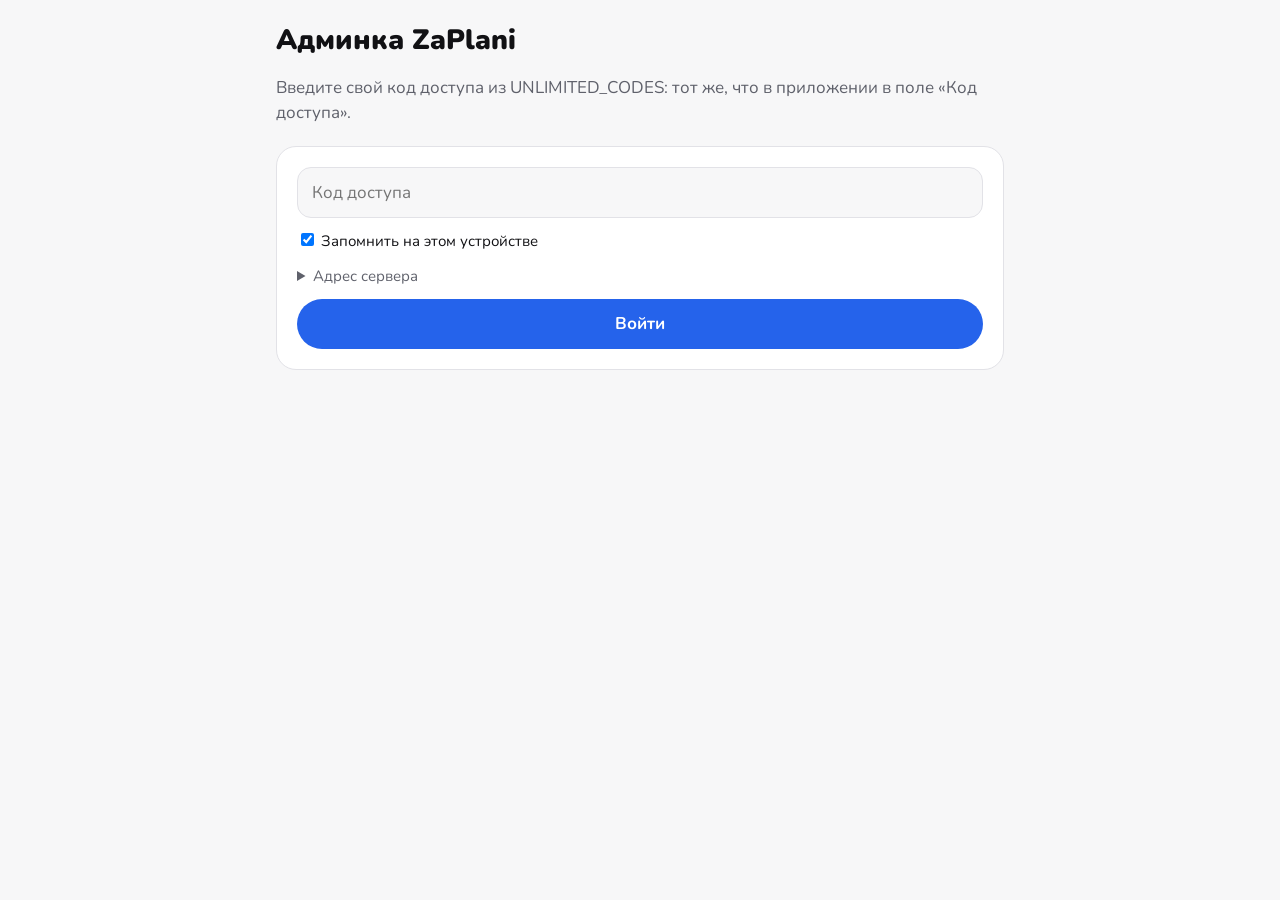
==== admin/index.html @ 8a6d9be2 "ZaPlani landing and admin page (from whenClick/ZaPlani site/, PR #70) Co-Authored-By: Claude Opus 5." ====
<!doctype html>
<html lang="ru">
  <head>
    <meta charset="utf-8" />
    <meta name="viewport" content="width=device-width, initial-scale=1" />
    <meta name="robots" content="noindex" />
    <title>ZaPlani · админка</title>
    <link rel="icon" href="../img/favicon.png" />
    <link rel="apple-touch-icon" href="../img/apple-touch-icon.png" />
    <link rel="stylesheet" href="../style.css" />
    <style>
      main {
        max-width: 760px;
      }
      h1 {
        font-size: 28px;
        font-weight: 900;
      }
      h2 {
        font-size: 20px;
        font-weight: 800;
        margin: 32px 0 12px;
      }
      form {
        display: grid;
        gap: 12px;
        margin-top: 20px;
      }
      input[type='password'],
      input[type='url'] {
        width: 100%;
        font: inherit;
        padding: 12px 14px;
        border-radius: 14px;
        border: 1px solid var(--line);
        background: var(--bg);
        color: var(--fg);
      }
      label {
        font-size: 15px;
      }
      details {
        font-size: 15px;
      }
      .top {
        display: flex;
        align-items: center;
        gap: 8px;
        flex-wrap: wrap;
      }
      .top h1 {
        margin-right: auto;
      }
      .top .button {
        padding: 8px 16px;
        font-size: 15px;
      }
      .tiles {
        display: grid;
        gap: 10px;
        grid-template-columns: repeat(auto-fill, minmax(160px, 1fr));
      }
      .tile {
        background: var(--surface);
        border: 1px solid var(--line);
        border-radius: 16px;
        padding: 14px;
      }
      .tile .label {
        font-size: 14px;
        color: var(--muted);
      }
      .tile .value {
        font-size: 28px;
        font-weight: 900;
        font-variant-numeric: tabular-nums;
      }
      .tile .note {
        font-size: 13px;
        color: var(--muted);
      }
      .meter {
        height: 6px;
        border-radius: 3px;
        background: var(--muted-surface);
        margin-top: 8px;
        overflow: hidden;
      }
      .meter > div {
        height: 100%;
        background: var(--ok);
      }
      .meter.warn > div {
        background: var(--warn);
      }
      .meter.bad > div {
        background: var(--bad);
      }
      .chart {
        display: flex;
        align-items: flex-end;
        gap: 3px;
        height: 120px;
        padding: 12px;
      }
      .chart > div {
        flex: 1;
        min-width: 4px;
        background: var(--accent);
        border-radius: 3px 3px 0 0;
      }
      .chart-axis {
        display: flex;
        justify-content: space-between;
        font-size: 13px;
        padding: 0 12px 10px;
      }
      .scroll {
        overflow-x: auto;
      }
      table {
        width: 100%;
        border-collapse: collapse;
        font-size: 15px;
        font-variant-numeric: tabular-nums;
      }
      th,
      td {
        padding: 8px 10px;
        text-align: right;
        border-bottom: 1px solid var(--line);
        white-space: nowrap;
      }
      th:first-child,
      td:first-child {
        text-align: left;
      }
      th {
        font-weight: 700;
        color: var(--muted);
        font-size: 13px;
      }
      dl {
        display: grid;
        grid-template-columns: auto 1fr;
        gap: 6px 16px;
        margin: 0;
        font-size: 15px;
      }
      dt {
        color: var(--muted);
      }
      dd {
        margin: 0;
        text-align: right;
        overflow-wrap: anywhere;
      }
      .error {
        color: var(--bad);
      }
      [hidden] {
        display: none !important;
      }
    </style>
  </head>
  <body>
    <main>
      <section id="login" hidden>
        <h1>Админка ZaPlani</h1>
        <p class="muted">
          Введите свой код доступа из UNLIMITED_CODES: тот же, что в приложении в поле «Код
          доступа».
        </p>
        <form id="login-form" class="card">
          <input
            id="code"
            type="password"
            autocomplete="current-password"
            placeholder="Код доступа"
            required />
          <label
            ><input id="remember" type="checkbox" checked /> Запомнить на этом устройстве</label
          >
          <details>
            <summary class="muted">Адрес сервера</summary>
            <input id="server" type="url" />
          </details>
          <button class="button" type="submit">Войти</button>
          <p id="login-error" class="error" hidden></p>
        </form>
      </section>

      <section id="dash" hidden>
        <div class="top">
          <h1>Сервер</h1>
          <button id="refresh" class="button quiet" type="button">Обновить</button>
          <button id="logout" class="button quiet" type="button">Выйти</button>
        </div>
        <p id="status" class="muted"></p>

        <h2 id="today-title">Сегодня</h2>
        <div id="today" class="tiles"></div>

        <h2 id="month-title">Этот месяц</h2>
        <div id="month" class="tiles"></div>

        <h2>Фразы по дням</h2>
        <div class="card" style="padding: 0">
          <div id="chart" class="chart"></div>
          <div id="chart-axis" class="chart-axis muted"></div>
          <div class="scroll"><table id="days"></table></div>
        </div>

        <h2>По месяцам</h2>
        <div class="card scroll" style="padding: 0"><table id="months"></table></div>

        <h2>Настройки сервера</h2>
        <div class="card"><dl id="settings"></dl></div>
      </section>
    </main>

    <script>
      // The page reads GET /stats from the free-mode server with the owner's access code. The
      // code stays in this browser only, and only when «Запомнить» is on.
      const DEFAULT_SERVER = 'https://container-app-zaplani.containerapps.ru';
      const $ = (id) => document.getElementById(id);
      const store = {
        get: (key) => {
          try {
            return localStorage.getItem(key);
          } catch {
            return null;
          }
        },
        set: (key, value) => {
          try {
            if (value === null) localStorage.removeItem(key);
            else localStorage.setItem(key, value);
          } catch {
            // Private mode: the code is kept for this visit only.
          }
        },
      };

      let code = store.get('zaplani-admin-code');
      let server = store.get('zaplani-admin-server') || DEFAULT_SERVER;
      let timer = null;

      const reasons = {
        zaplani_day: 'Дневной лимит устройства',
        zaplani_month: 'Месячный лимит устройства',
        zaplani_ip: 'Лимит адреса',
        zaplani_hints: 'Лимит подсказок',
        zaplani_budget: 'Бюджет дня исчерпан',
      };
      const months =
        'январь февраль март апрель май июнь июль август сентябрь октябрь ноябрь декабрь'.split(
          ' ',
        );
      const rub = (n) =>
        `${(n ?? 0).toLocaleString('ru-RU', { minimumFractionDigits: 2, maximumFractionDigits: 2 })} ₽`;
      const int = (n) => (n ?? 0).toLocaleString('ru-RU');
      const dayLabel = (date) => {
        const [, m, d] = date.split('-').map(Number);
        return `${d} ${months[m - 1].slice(0, 3)}`;
      };
      const monthLabel = (month) => {
        const [y, m] = month.split('-').map(Number);
        return `${months[m - 1]} ${y}`;
      };

      function el(tag, props = {}, children = []) {
        const node = document.createElement(tag);
        Object.assign(node, props);
        for (const child of [].concat(children)) {
          if (child != null) node.append(child);
        }
        return node;
      }

      function tile(label, value, note, share) {
        const children = [
          el('div', { className: 'label', textContent: label }),
          el('div', { className: 'value', textContent: value }),
        ];
        if (note) children.push(el('div', { className: 'note', textContent: note }));
        if (share != null) {
          const level = share >= 0.9 ? ' bad' : share >= 0.6 ? ' warn' : '';
          const bar = el('div');
          bar.style.width = `${Math.min(100, Math.round(share * 100))}%`;
          children.push(el('div', { className: `meter${level}` }, bar));
        }
        return el('div', { className: 'tile' }, children);
      }

      function table(node, head, rows) {
        node.replaceChildren(
          el(
            'thead',
            {},
            el(
              'tr',
              {},
              head.map((text) => el('th', { textContent: text })),
            ),
          ),
          el(
            'tbody',
            {},
            rows.map((row) =>
              el(
                'tr',
                {},
                row.map((text) => el('td', { textContent: text })),
              ),
            ),
          ),
        );
      }

      /** The code goes as a bearer token; a server from before that change takes it as ?key=. */
      async function fetchStats() {
        const base = server.replace(/\/$/, '');
        const options = { cache: 'no-store' };
        let res = await fetch(`${base}/stats`, {
          ...options,
          headers: { Authorization: `Bearer ${code}` },
        });
        if (res.status === 404) {
          res = await fetch(`${base}/stats?key=${encodeURIComponent(code)}`, options);
        }
        if (res.status === 404) throw new Error('code');
        if (!res.ok) throw new Error(`Сервер ответил ${res.status}`);
        return res.json();
      }

      function render(report) {
        const { today, settings, server: info } = report;
        const month = report.months[0] ?? { days: [] };
        const limits = settings ?? {};

        const started = info?.startedAt ? new Date(info.startedAt).toLocaleString('ru-RU') : null;
        $('status').textContent = [
          info ? `Версия ${info.version}` : 'Старая версия сервера: часть цифр не видна',
          started && `запущен ${started}`,
          info && !info.keySet && 'КЛЮЧ FM_API_KEY НЕ ЗАДАН',
          `обновлено ${new Date().toLocaleTimeString('ru-RU')}`,
        ]
          .filter(Boolean)
          .join(' · ');

        $('today-title').textContent = `Сегодня, ${dayLabel(today.date)} (МСК)`;
        const budget = limits.dailyBudgetRub;
        const refused = Object.values(today.refused ?? {}).reduce((a, b) => a + b, 0);
        const refusedNote = Object.entries(today.refused ?? {})
          .map(([code, n]) => `${reasons[code] ?? code}: ${n}`)
          .join(', ');
        $('today').replaceChildren(
          tile('Фразы', int(today.phrases)),
          tile('Подсказки', int(today.hints)),
          tile('Устройства', int(today.devices)),
          tile(
            'Расход',
            rub(today.rub),
            budget ? `из ${rub(budget)} · осталось ${rub(today.budgetLeftRub)}` : null,
            budget ? today.rub / budget : null,
          ),
          tile('Ошибки модели', int(today.errors), 'фраза возвращена'),
          tile('Отказы по лимитам', int(refused), refusedNote || null),
        );

        // The month so far, and where it is heading at this pace.
        const [y, m] = (month.month ?? today.date).split('-').map(Number);
        const daysInMonth = new Date(y, m, 0).getDate();
        const daysSoFar = Number(today.date.slice(8, 10));
        const requests = (month.phrases ?? 0) + (month.hints ?? 0);
        const monthRub = month.rub ?? month.days.reduce((a, day) => a + day.rub, 0);
        $('month-title').textContent =
          `Месяц: ${monthLabel(month.month ?? today.date.slice(0, 7))}`;
        $('month').replaceChildren(
          tile('Фразы', int(month.phrases)),
          tile('Подсказки', int(month.hints ?? month.days.reduce((a, day) => a + day.hints, 0))),
          tile('Устройства', int(month.devices), 'хотя бы одна фраза'),
          tile('Расход', rub(monthRub), `прогноз ${rub((monthRub / daysSoFar) * daysInMonth)}`),
          tile('Цена запроса', requests ? rub(monthRub / requests) : '—', 'фраза или подсказка'),
          tile('Ошибки модели', int(month.errors ?? 0)),
        );

        // Oldest day on the left, as a calendar reads.
        const days = [...month.days].reverse();
        const most = Math.max(1, ...days.map((day) => day.phrases + day.hints));
        $('chart').replaceChildren(
          ...days.map((day) => {
            const bar = el('div', {
              title: `${dayLabel(day.date)}: ${day.phrases} фраз, ${day.hints} подсказок, ${rub(day.rub)}`,
            });
            bar.style.height = `${Math.max(2, ((day.phrases + day.hints) / most) * 100)}%`;
            return bar;
          }),
        );
        $('chart-axis').replaceChildren(
          el('span', { textContent: days[0] ? dayLabel(days[0].date) : '' }),
          el('span', { textContent: `макс. ${most} в день` }),
        );
        table(
          $('days'),
          ['День', 'Устр.', 'Фразы', 'Подск.', 'Расход', 'Ошибки', 'Отказы'],
          month.days.map((day) => [
            dayLabel(day.date),
            int(day.devices),
            int(day.phrases),
            int(day.hints),
            rub(day.rub),
            int(day.errors ?? 0),
            int(Object.values(day.refused ?? {}).reduce((a, b) => a + b, 0)),
          ]),
        );

        table(
          $('months'),
          ['Месяц', 'Устройства', 'Фразы', 'Подсказки', 'Расход'],
          report.months.map((item) => [
            monthLabel(item.month),
            int(item.devices),
            int(item.phrases),
            int(item.hints ?? item.days.reduce((a, day) => a + day.hints, 0)),
            rub(item.rub ?? item.days.reduce((a, day) => a + day.rub, 0)),
          ]),
        );

        const rows = settings
          ? [
              ['Модель', limits.model],
              ['Фраз в день на устройство', limits.dailyLimit],
              ['Фраз в месяц на устройство', limits.monthlyLimit],
              ['Фраз в день с адреса', limits.ipDailyLimit],
              ['Подсказок в день', limits.hintsDailyLimit],
              ['Бюджет в день', rub(limits.dailyBudgetRub)],
              ['Кодов доступа', limits.accessCodes],
              ['Адрес', server],
            ]
          : [
              ['Адрес', server],
              ['', 'Новая ревизия покажет лимиты'],
            ];
        $('settings').replaceChildren(
          ...rows.flatMap(([name, value]) => [
            el('dt', { textContent: name }),
            el('dd', { textContent: String(value) }),
          ]),
        );
      }

      function showLogin(message) {
        clearInterval(timer);
        $('dash').hidden = true;
        $('login').hidden = false;
        $('server').value = server;
        $('login-error').hidden = !message;
        $('login-error').textContent = message ?? '';
      }

      async function load() {
        $('refresh').disabled = true;
        try {
          render(await fetchStats());
          $('login').hidden = true;
          $('dash').hidden = false;
          return true;
        } catch (error) {
          if (error.message === 'code') {
            code = null;
            store.set('zaplani-admin-code', null);
            showLogin('Код не подошёл. Нужен код из UNLIMITED_CODES на сервере.');
          } else if ($('dash').hidden) {
            showLogin(`Сервер не отвечает: ${error.message}`);
          } else {
            $('status').textContent = `Не удалось обновить: ${error.message}`;
          }
          return false;
        } finally {
          $('refresh').disabled = false;
        }
      }

      async function start() {
        if (!(await load())) return;
        clearInterval(timer);
        // Once a minute while the page is in front.
        timer = setInterval(() => document.visibilityState === 'visible' && load(), 60_000);
      }

      $('login-form').addEventListener('submit', (event) => {
        event.preventDefault();
        code = $('code').value.trim();
        server = $('server').value.trim() || DEFAULT_SERVER;
        store.set('zaplani-admin-server', server === DEFAULT_SERVER ? null : server);
        if ($('remember').checked) store.set('zaplani-admin-code', code);
        start();
      });
      $('refresh').addEventListener('click', load);
      $('logout').addEventListener('click', () => {
        code = null;
        store.set('zaplani-admin-code', null);
        $('code').value = '';
        showLogin();
      });

      if (code) start();
      else showLogin();
    </script>
  </body>
</html>
---- style.css ----
/* Shared by the landing and the admin page; colors are the app's own (src/theme/tokens.ts). */
@font-face {
  font-family: Nunito;
  font-weight: 200 1000;
  font-display: swap;
  src: url('fonts/nunito-cyrillic-wght-normal.woff2') format('woff2');
  unicode-range: U+0301, U+0400-045F, U+0490-0491, U+04B0-04B1, U+2116;
}
@font-face {
  font-family: Nunito;
  font-weight: 200 1000;
  font-display: swap;
  src: url('fonts/nunito-latin-wght-normal.woff2') format('woff2');
  unicode-range: U+0000-00FF, U+0131, U+0152-0153, U+02BB-02BC, U+2000-206F, U+20AC, U+2122;
}
:root {
  color-scheme: light dark;
  --bg: #f7f7f8;
  --surface: #ffffff;
  --muted-surface: #efeff2;
  --line: #e2e2e7;
  --fg: #111114;
  --muted: #5f616b;
  --accent: #2563eb;
  --on-accent: #ffffff;
  --ok: #10a36f;
  --warn: #b45309;
  --bad: #dc2626;
}
@media (prefers-color-scheme: dark) {
  :root {
    --bg: #0b0b0d;
    --surface: #17171a;
    --muted-surface: #222227;
    --line: #2c2c32;
    --fg: #f4f4f6;
    --muted: #a3a5ae;
    --accent: #5b8def;
    --ok: #22b07d;
    --warn: #fbbf24;
    --bad: #f87171;
  }
}
* {
  box-sizing: border-box;
}
body {
  margin: 0;
  background: var(--bg);
  color: var(--fg);
  font:
    17px/1.5 Nunito,
    -apple-system,
    system-ui,
    sans-serif;
}
main {
  max-width: 960px;
  margin: 0 auto;
  padding: 24px 16px 64px;
}
a {
  color: var(--accent);
}
h1,
h2,
h3 {
  line-height: 1.2;
  margin: 0;
}
.button {
  display: inline-block;
  border: 0;
  border-radius: 999px;
  padding: 12px 22px;
  font: inherit;
  font-weight: 700;
  text-decoration: none;
  cursor: pointer;
  background: var(--accent);
  color: var(--on-accent);
}
.button.quiet {
  background: var(--muted-surface);
  color: var(--accent);
}
.card {
  background: var(--surface);
  border: 1px solid var(--line);
  border-radius: 20px;
  padding: 20px;
}
.muted {
  color: var(--muted);
}
.badge {
  display: inline-block;
  border-radius: 999px;
  padding: 2px 10px;
  font-size: 14px;
  font-weight: 700;
  background: var(--muted-surface);
  color: var(--muted);
}
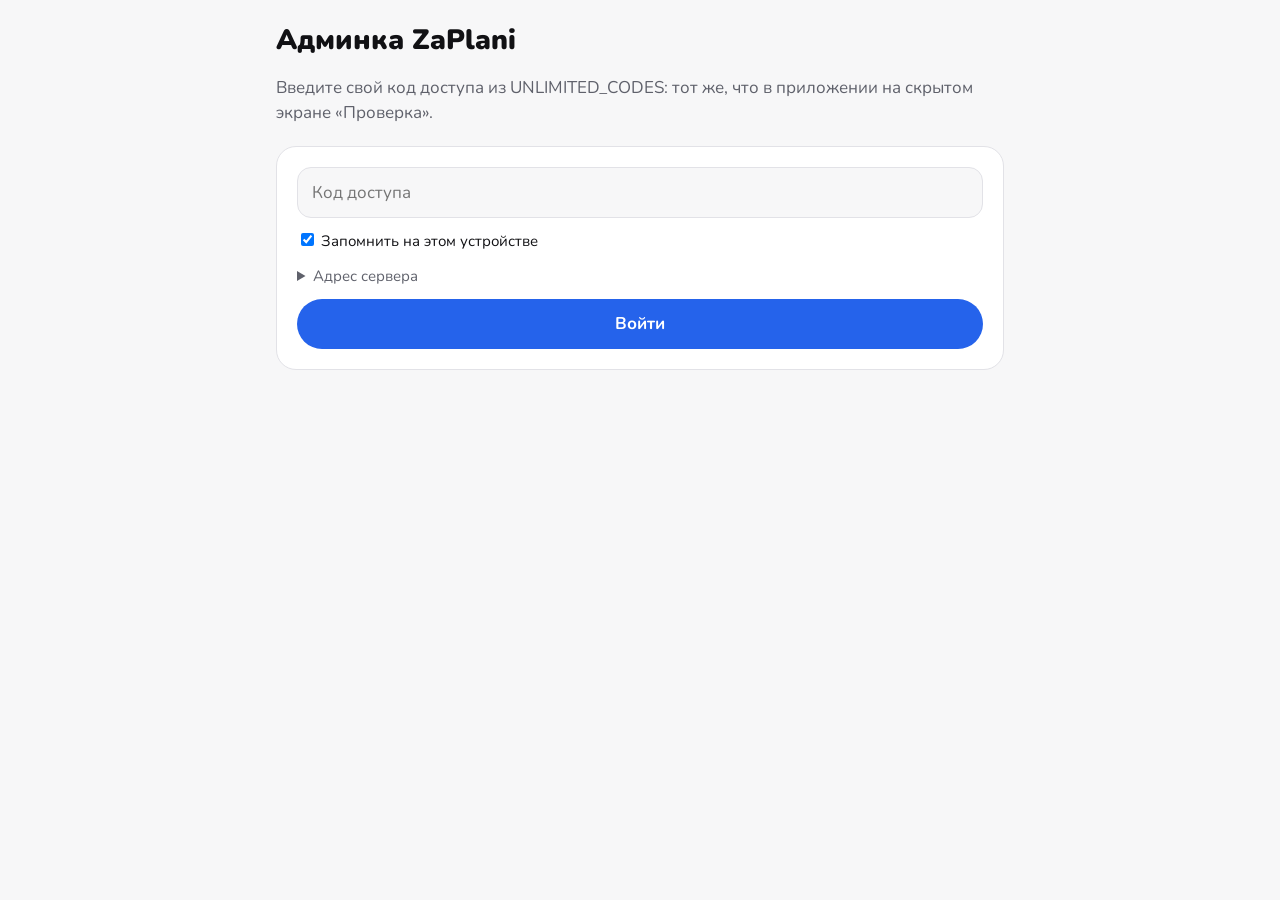
==== commit d5377194: "Support block on the landing, access code on the hidden «Проверка» screen (from whenClick/ZaPlani PR" ====
--- a/admin/index.html
+++ b/admin/index.html
@@ -168,8 +168,8 @@
       <section id="login" hidden>
         <h1>Админка ZaPlani</h1>
         <p class="muted">
-          Введите свой код доступа из UNLIMITED_CODES: тот же, что в приложении в поле «Код
-          доступа».
+          Введите свой код доступа из UNLIMITED_CODES: тот же, что в приложении на скрытом экране
+          «Проверка».
         </p>
         <form id="login-form" class="card">
           <input
@@ -293,6 +293,22 @@
         return el('div', { className: 'tile' }, children);
       }
 
+      /** How the model's answers went: request size, cut-offs, broken answers, second tries. */
+      const perAnswer = (tokens, totals) =>
+        totals.answers ? int(Math.round(tokens / totals.answers)) : '—';
+      const answerTiles = (totals) => [
+        tile(
+          'Токенов в запросе',
+          perAnswer(totals.tokensIn, totals),
+          totals.answers
+            ? `в среднем · ответ ${perAnswer(totals.tokensOut, totals)} · запросов ${int(totals.answers)}`
+            : 'пока не считалось',
+        ),
+        tile('Оборваны', int(totals.cut), 'упёрлись в предел длины ответа'),
+        tile('Не JSON', int(totals.notJson), 'ответ не по шаблону'),
+        tile('Повторы', int(totals.retries), 'вторая попытка после плохого ответа'),
+      ];
+
       function table(node, head, rows) {
         node.replaceChildren(
           el(
@@ -367,6 +383,7 @@
           ),
           tile('Ошибки модели', int(today.errors), 'фраза возвращена'),
           tile('Отказы по лимитам', int(refused), refusedNote || null),
+          ...answerTiles(today),
         );
 
         // The month so far, and where it is heading at this pace.
@@ -384,6 +401,7 @@
           tile('Расход', rub(monthRub), `прогноз ${rub((monthRub / daysSoFar) * daysInMonth)}`),
           tile('Цена запроса', requests ? rub(monthRub / requests) : '—', 'фраза или подсказка'),
           tile('Ошибки модели', int(month.errors ?? 0)),
+          ...answerTiles(month),
         );
 
         // Oldest day on the left, as a calendar reads.
@@ -404,7 +422,19 @@
         );
         table(
           $('days'),
-          ['День', 'Устр.', 'Фразы', 'Подск.', 'Расход', 'Ошибки', 'Отказы'],
+          [
+            'День',
+            'Устр.',
+            'Фразы',
+            'Подск.',
+            'Расход',
+            'Ошибки',
+            'Отказы',
+            'Токенов',
+            'Оборв.',
+            'Не JSON',
+            'Повт.',
+          ],
           month.days.map((day) => [
             dayLabel(day.date),
             int(day.devices),
@@ -413,6 +443,10 @@
             rub(day.rub),
             int(day.errors ?? 0),
             int(Object.values(day.refused ?? {}).reduce((a, b) => a + b, 0)),
+            perAnswer(day.tokensIn, day),
+            int(day.cut),
+            int(day.notJson),
+            int(day.retries),
           ]),
         );
 
